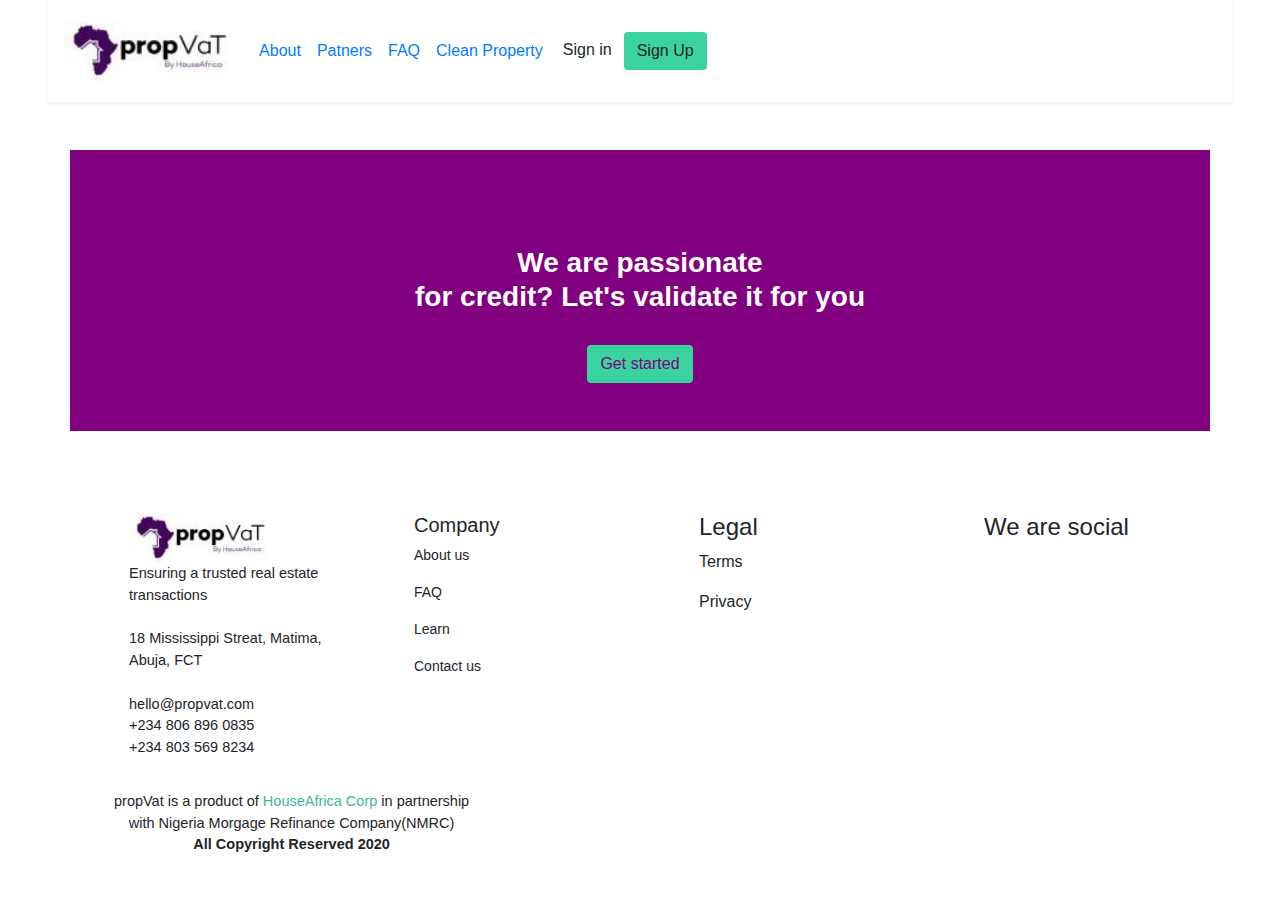
==== about.html @ ed895e45 "changes" ====
<!DOCTYPE html>
<html lang="en">
<head>
  <title>Bootstrap Example</title>
  <meta charset="utf-8">
  <meta name="viewport" content="width=device-width, initial-scale=1">
  <link rel="stylesheet" href="https://use.fontawesome.com/releases/v5.7.0/css/all.css" integrity="sha384-lZN37f5QGtY3VHgisS14W3ExzMWZxybE1SJSEsQp9S+oqd12jhcu+A56Ebc1zFSJ" crossorigin="anonymous">
  <link rel="stylesheet" type="text/css" href="css/main.css">
  <link rel="stylesheet" href="https://maxcdn.bootstrapcdn.com/bootstrap/4.5.2/css/bootstrap.css">
  <script src="https://ajax.googleapis.com/ajax/libs/jquery/3.5.1/jquery.min.js"></script>
  <script src="https://cdnjs.cloudflare.com/ajax/libs/popper.js/1.16.0/umd/popper.min.js"></script>
  <script src="https://maxcdn.bootstrapcdn.com/bootstrap/4.5.2/js/bootstrap.js"></script>
  
</head>
<body>


<nav class="navbar navbar-expand-sm bg-white navbar-dark shadow-sm p-3 mb-5 mx-5 bg-white well well-lg">
  <!-- Brand/logo -->
  <a class="navbar-brand" href="#">
    <img src="./Image/pivotlogo.jpg" alt="logo" style="height:60px;">
  </a>
  
  <!-- Links -->
  <ul class="navbar-nav text-primary">
    <li class="nav-item">
      <a class="nav-link text-primary" href="about.html">About</a>
    </li>
    <li class="nav-item">
      <a class="nav-link text-primary" href="patner.html">Patners</a>
    </li>
    <li class="nav-item">
      <a class="nav-link text-primary" href="faq.html">FAQ</a>
    </li>
    <li class="nav-item">
      <a class="nav-link text-primary" href="clean.html">Clean Property</a>
    </li>
  </ul>
  <div class="login-container">
    <!-- <form action="/action_page.php" style="margin-top: 10px;"> -->
     <a class="btn btn btn-rounded float-right mr-lg-5 bg-purple" style="background:#3AD29F "> Sign Up</a>
     <a class="btn  btn-rounded float-right" style="border:#3AD29F">Sign in</a>
      
      <!-- <button id="bt" type="submit" >Sign up</button>
      <button class="button" type="submit" style=" ">sign in</button> -->
    <!-- </form> -->
  </div>
</nav>
<div class="container mt-n0 py-5 z-depth-1 bg-purple mb-n5" style="background:purple;">

  <section class="text-center px-md-5 mx-md-5 dark-grey-text">
    
    <div class="row mb-5">
      <div class="col-md-4 mx-auto">
       
      </div>
    </div>

    <h3 class="font-weight-bold mb-4 pb-2 text-white">We are passionate <br> for credit? Let's validate it for you</h3>
    
   
    
    <button type="button" class="btn btn btn-rounded text-purple" style="background:#3ad29f;color:purple;">Get started</button>

  </section>
    
</div>


<section class="footer" style="margin-top:100px;background:#fff;margin-right:20px; margin-left:20px;">
   
<div class="container" style="padding-top: 30px; margin-right:6px;" >
<div class="row">
<div class="col-md-3">
<img src="./Image/pivotlogo.jpg" height="50px" alt="propVAT" class="footer-logo">
<p style="font-size:14.5px">Ensuring a trusted real estate transactions<br><br>18 Mississippi Streat, Matima,<br>Abuja, FCT <br><br>hello@propvat.com<br>+234 806 896 0835<br>+234 803 569 8234</p>
</div>
<div class="col-md-3" style="font-size:14px;">
<h5>Company</h5>
<p>About us</p>
<p>FAQ</p>
<p>Learn</p>
<p>Contact us</p>
</div>
<div class="col-md-3">
<h4>Legal</h4>
<p>Terms</p>
<p>Privacy</p>

</div>
<div class="col-md-3" style="font-size:14.5px; ">
<h4>We are social</h4>
 <a class="fb-ic">
            <i class="fab fa-facebook-f fa-lg white-text mr-md-5 mr-3 fa-2x"> </i>
          </a>
          <a class="li-ic">
            <i class="fab fa-linkedin-in fa-lg white-text mr-md-5 mr-3 fa-2x"> </i>
          </a>
          <!-- Twitter -->
          <a class="tw-ic">
            <i class="fab fa-twitter fa-lg white-text mr-md-5 mr-3 fa-2x"> </i>
          </a>

          
          <a class="ins-ic">
            <i class="fab fa-instagram fa-lg white-text mr-md-2 mr-3 fa-2x"> </i>
          </a>
          

</div>
<p class="copyright text-center pt-3 " style="font-size: 14.5px;">propVat is a product of <span style="color:#3BB997">HouseAfrica Corp</span> in partnership  <br>with Nigeria Morgage Refinance Company(NMRC)<br><i class="fa fa-heart"></i><b class="text-center">All Copyright Reserved 2020</b></p><hr>
</div>

</section>
 

  
</div>
</body>
</html>
---- css/main.css ----
body{
 background-color:red;
font-family: -apple-system, BlinkMacSystemFont, “Segoe UI”, Roboto, “Helvetica Neue”, Arial, sans-serif, “Apple Color Emoji”, “Segoe UI Emoji”, “Segoe UI Symbol”;

font-size: 20px;
font-weight: 400;
line-height: 1.5;
    }
    
.navbar-nav{
	color:black;
}
.navbar{
	background-color:#fff;
}
    
    nav{
      margin-right:72px;
      margin-left: 72px;
    }
    h1{
      font-weight: bolder;
      font-size: 37px;
      color:#121212;
    }
    h2{
     font-weight: bolder;
      font-size: 34px;
      color:#121212; 
      text-align: center;
    }
   
    
    
    
span{
  color:#3AD29F
}
    
    .pl-5 {
      padding-top:-20px; 
    }
     bg-white p-3{
     	margin-top:-90px;
     	border-radius:45px
     } 
  my-5 py-5 z-depth-1{
  	background:#F1E1F8
  }
   px-4 pt-n5 my-5 {
   	background: #DEBBEF;
   	 border-radius:10px
    font-size:30px;
    text-align:center;
   }
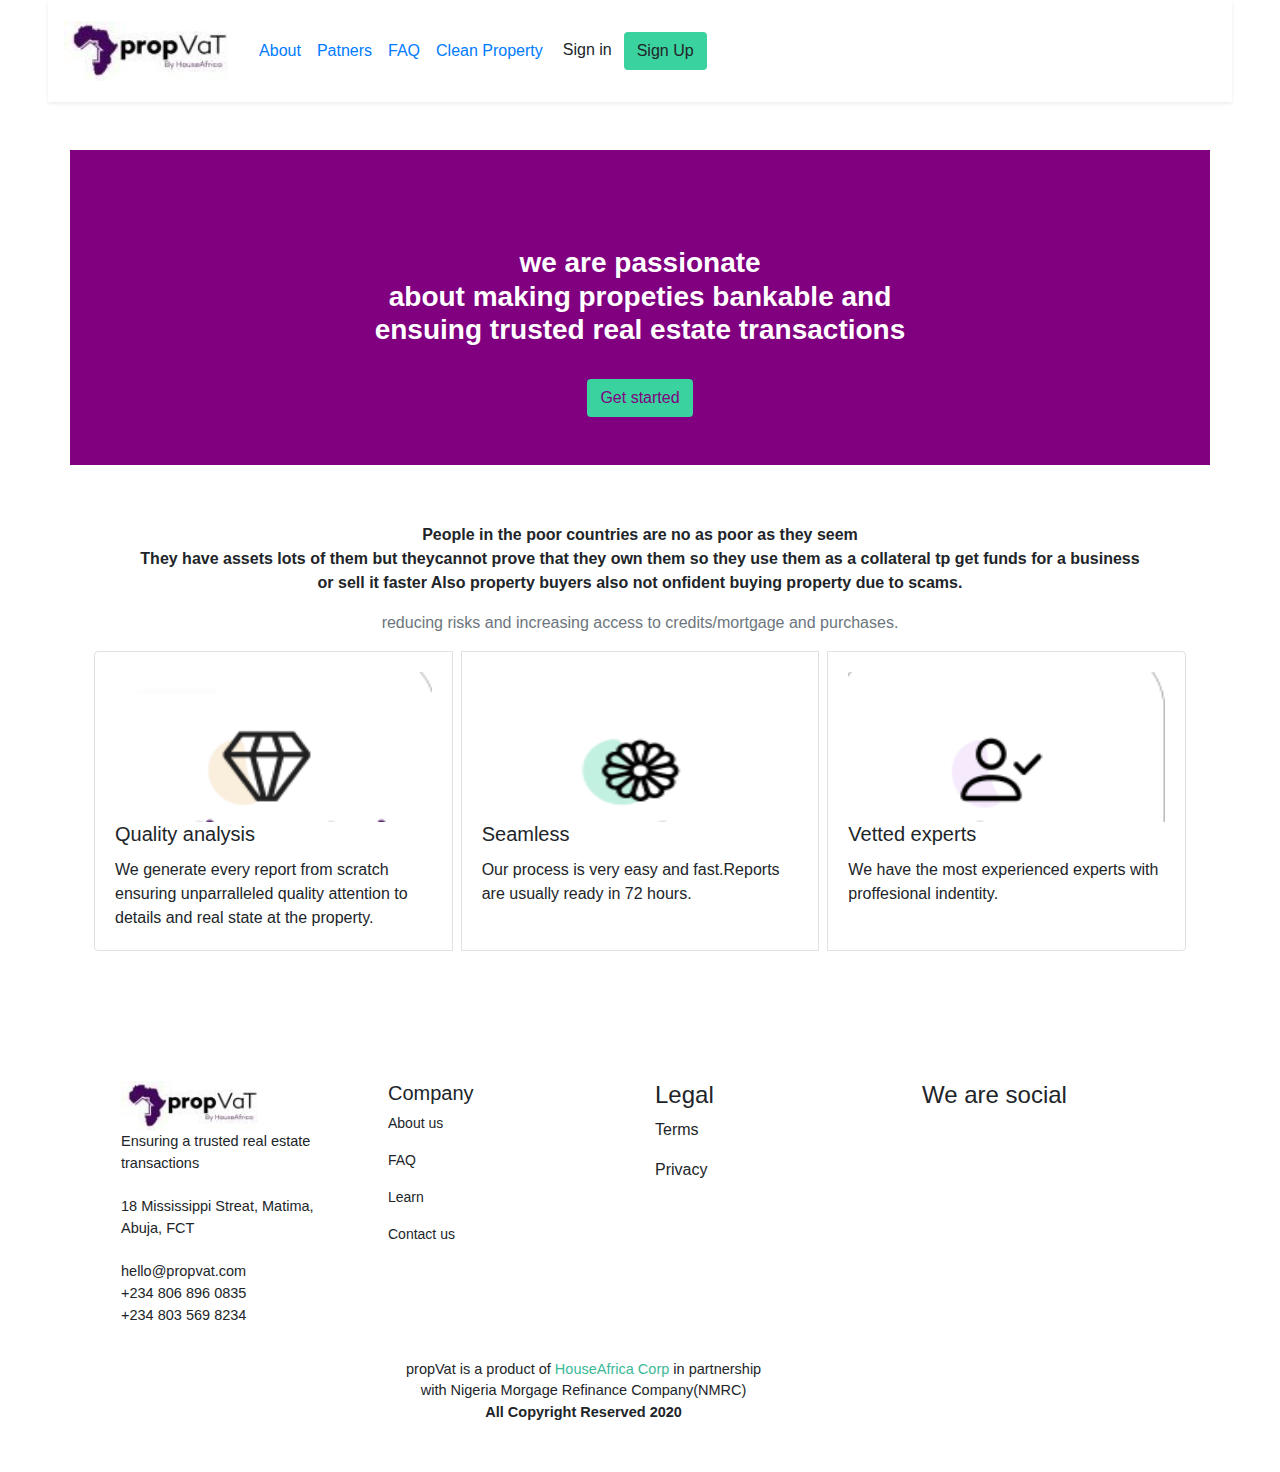
==== commit b89723ca: "changes" ====
--- a/about.html
+++ b/about.html
@@ -46,6 +46,7 @@
     <!-- </form> -->
   </div>
 </nav>
+
 <div class="container mt-n0 py-5 z-depth-1 bg-purple mb-n5" style="background:purple;">
 
   <section class="text-center px-md-5 mx-md-5 dark-grey-text">
@@ -56,7 +57,7 @@
       </div>
     </div>
 
-    <h3 class="font-weight-bold mb-4 pb-2 text-white">We are passionate <br> for credit? Let's validate it for you</h3>
+    <h3 class="font-weight-bold mb-4 pb-2 text-white">we are passionate <br> about making propeties bankable and <br>ensuing trusted real estate transactions</h3>
     
    
     
@@ -65,6 +66,41 @@
   </section>
     
 </div>
+<div class="container bg-white p-3 m " style="margin-top:90px;border-radius:45px">
+   <p class="font-weight-bold mx-5 text-center">People in the poor countries are no as poor as they seem<br>They have assets lots of them but theycannot prove that they own them so they use them as a collateral tp get funds for a business or sell it faster Also property buyers also not onfident buying property due to scams.</p>
+    
+<p class="text-muted text-center">reducing risks and increasing access to credits/mortgage and purchases.</p>
+  <div class="card-group">
+  <div class="card  border mx-2 mt-n0" id="rncorners4">
+    
+    <div class="card-body  ">
+      <img src="./Image/ic.PNG" class="card-img-top" alt="..." height="150px" width="200px">
+      <h5 class="card-title">Quality analysis</h5>
+      <p class="card-text"> We generate every report from scratch ensuring unparralleled quality attention to details and real state at the property.</p>
+      
+    </div>
+  </div>
+  <div class="card  border mx-n0 mt-n0" id="rncorners4">
+   
+    <div class="card-body  ">
+       <img src="./Image/ico.PNG" class="card-img-top" alt="..." height="150px" width="200px">
+      <h5 class="card-title">Seamless</h5>
+      <p class="card-text"> Our process is very easy and fast.Reports are usually ready in 72 hours.</p>
+      
+    </div>
+  </div>
+   <div class="card  border mx-2 mt-n0" id="rncorners4">
+    
+    <div class="card-body " >
+      <img src="./Image/icon.PNG" class="card-img-top" alt="..."  height="150px" width="200px">
+      <h5 class="card-title">Vetted experts</h5>
+      <p class="card-text">We have the most experienced experts with proffesional indentity.</p>
+      
+    </div>
+  </div>
+  
+</div>
+<div>
 
 
 <section class="footer" style="margin-top:100px;background:#fff;margin-right:20px; margin-left:20px;">
@@ -91,24 +127,24 @@
 <div class="col-md-3" style="font-size:14.5px; ">
 <h4>We are social</h4>
  <a class="fb-ic">
-            <i class="fab fa-facebook-f fa-lg white-text mr-md-5 mr-3 fa-2x"> </i>
+            <i class="fab fa-facebook fa-lg white-text mr-md-3 "> </i>
           </a>
           <a class="li-ic">
-            <i class="fab fa-linkedin-in fa-lg white-text mr-md-5 mr-3 fa-2x"> </i>
+            <i class="fab fa-linkedin fa-lg white-text mr-md-3 "> </i>
           </a>
           <!-- Twitter -->
           <a class="tw-ic">
-            <i class="fab fa-twitter fa-lg white-text mr-md-5 mr-3 fa-2x"> </i>
+            <i class="fab fa-twitter fa-lg white-text mr-md-3 fa-1x"> </i>
           </a>
 
           
           <a class="ins-ic">
-            <i class="fab fa-instagram fa-lg white-text mr-md-2 mr-3 fa-2x"> </i>
+            <i class="fab fa-instagram fa-lg white-text mr-md-3  fa-1x"> </i>
           </a>
           
 
 </div>
-<p class="copyright text-center pt-3 " style="font-size: 14.5px;">propVat is a product of <span style="color:#3BB997">HouseAfrica Corp</span> in partnership  <br>with Nigeria Morgage Refinance Company(NMRC)<br><i class="fa fa-heart"></i><b class="text-center">All Copyright Reserved 2020</b></p><hr>
+<p class="copyright py-3" style="font-size: 14.5px;margin-left:300px; ">propVat is a product of <span style="color:#3BB997">HouseAfrica Corp</span> in partnership  <br>with Nigeria Morgage Refinance Company(NMRC)<br><b >All Copyright Reserved 2020</b></p><hr>
 </div>
 
 </section>
--- a/css/main.css
+++ b/css/main.css
@@ -16,8 +16,8 @@
 }
     
     nav{
-      margin-right:72px;
-      margin-left: 72px;
+      margin-right:92px;
+      margin-left: 92px;
     }
     h1{
       font-weight: bolder;
@@ -37,6 +37,9 @@
 span{
   color:#3AD29F
 }
+.copyright{
+  text-align: center;
+}
     
     .pl-5 {
       padding-top:-20px; 
@@ -53,4 +56,9 @@
    	 border-radius:10px
     font-size:30px;
     text-align:center;
-   }+   }
+ .fab fa{
+  margin-right:30px;
+  margin-left:30px; 
+
+ }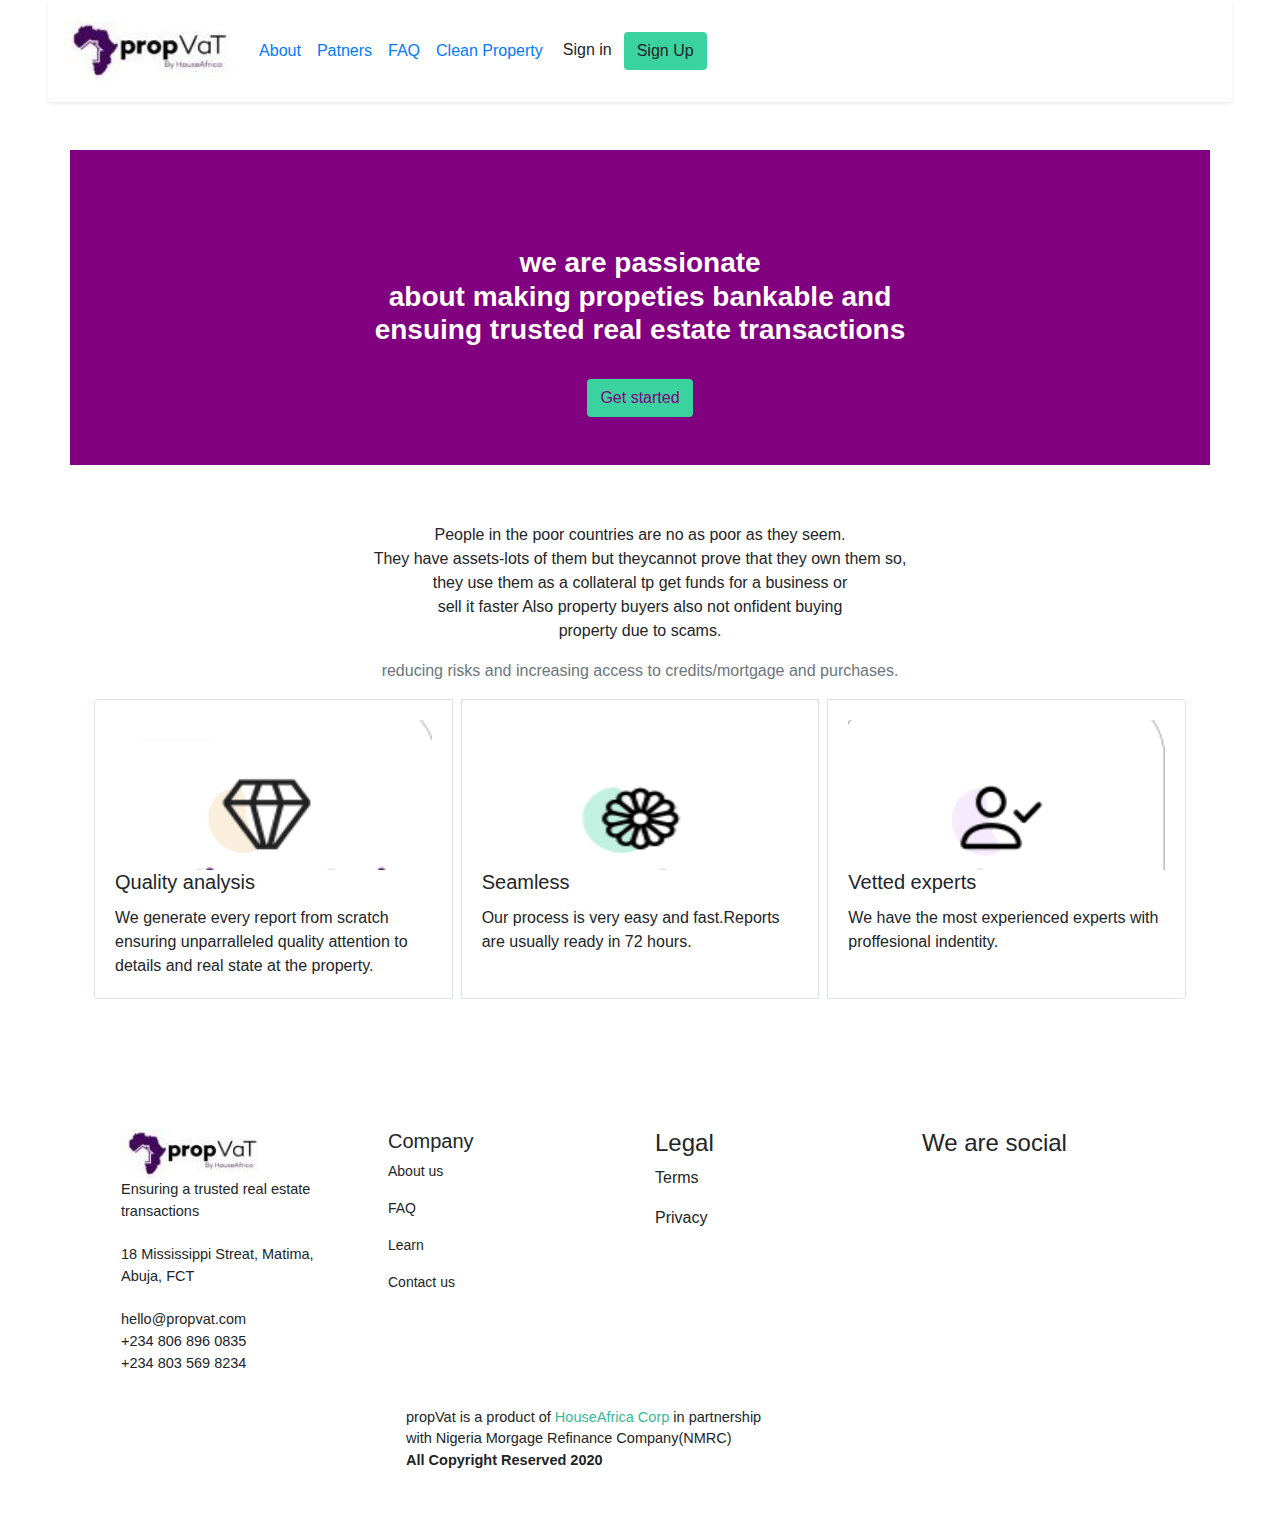
==== commit db0cfd7d: "changes" ====
--- a/about.html
+++ b/about.html
@@ -67,7 +67,7 @@
     
 </div>
 <div class="container bg-white p-3 m " style="margin-top:90px;border-radius:45px">
-   <p class="font-weight-bold mx-5 text-center">People in the poor countries are no as poor as they seem<br>They have assets lots of them but theycannot prove that they own them so they use them as a collateral tp get funds for a business or sell it faster Also property buyers also not onfident buying property due to scams.</p>
+   <p class=" mx-5 text-center">People in the poor countries are no as poor as they seem.<br>They have assets-lots of them but theycannot prove that they own them so,<br> they use them as a collateral tp get funds for a business or <br>sell it faster Also property buyers also not onfident buying <br>property due to scams.</p>
     
 <p class="text-muted text-center">reducing risks and increasing access to credits/mortgage and purchases.</p>
   <div class="card-group">
--- a/css/main.css
+++ b/css/main.css
@@ -1,6 +1,6 @@
-
+/*
 body{
- background-color:red;
+ background-color:lightgrey;
 font-family: -apple-system, BlinkMacSystemFont, “Segoe UI”, Roboto, “Helvetica Neue”, Arial, sans-serif, “Apple Color Emoji”, “Segoe UI Emoji”, “Segoe UI Symbol”;
 
 font-size: 20px;
@@ -61,4 +61,4 @@
   margin-right:30px;
   margin-left:30px; 
 
- }+ }*/